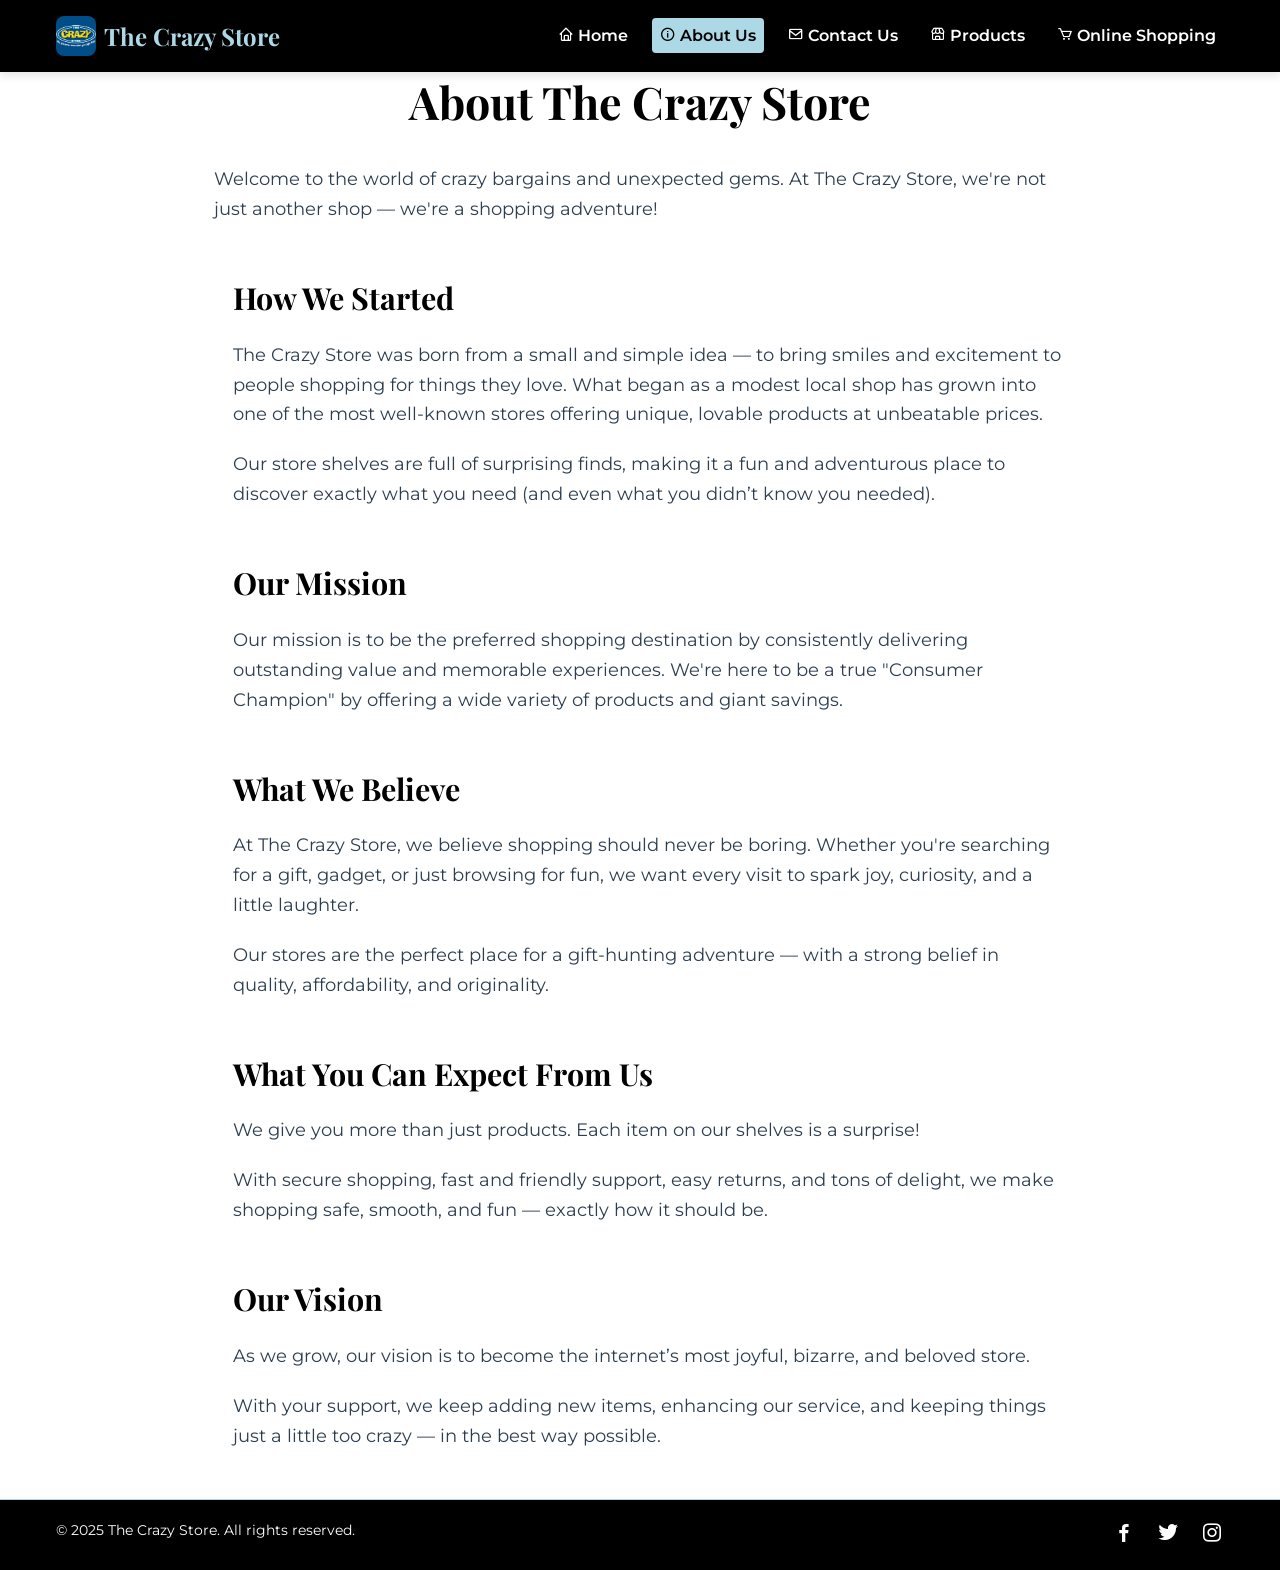
==== Crazy Store/about us.html @ b0e495d2 "i have made some changes to my previous website which had poor styling and had a poor appearance" ====
<!DOCTYPE html>
<html lang="en">
<head>
  <meta charset="UTF-8" />
  <meta name="viewport" content="width=device-width, initial-scale=1" />
  <title>The Crazy Store - Home</title>

  <!-- Boxicons -->
  <link href="https://unpkg.com/boxicons@2.1.4/css/boxicons.min.css" rel="stylesheet" />

  <!-- Google Fonts -->
  <link href="https://fonts.googleapis.com/css2?family=Montserrat:wght@400;600&family=Playfair+Display:wght@700&display=swap" rel="stylesheet" />

  <!-- External CSS -->
  <link rel="stylesheet" href="style.css" />
</head>
<body>

  <header class="header">
    <div class="container nav-container">
      <div class="logo">
        <img src="images/logo.png" alt="The Crazy Store Logo" class="logo-img" />
        <h1>The Crazy Store</h1>
      </div>

      <nav class="nav" id="nav-menu" aria-label="Primary Navigation">
        <ul class="nav-list" id="nav-list">
          <li><a href="index.html" class="nav-link "><i class='bx bx-home'></i> Home</a></li>
          <li><a href="about us.html" class="nav-link active"><i class='bx bx-info-circle'></i> About Us</a></li>
          <li><a href="contact us.html" class="nav-link"><i class='bx bx-envelope'></i> Contact Us</a></li>
          <li><a href="products .html" class="nav-link"><i class='bx bx-store'></i> Products</a></li>
          <li><a href="online.html" class="nav-link"><i class='bx bx-cart'></i> Online Shopping</a></li>
        </ul>
      </nav>

      <button class="hamburger" id="hamburger" aria-label="Toggle menu">
        <i class='bx bx-menu'></i>
      </button>
    </div>
  </header>
  <main class="about-container" role="main">
    <h1 class="main">About The Crazy Store</h1>

    <p>Welcome to the world of crazy bargains and unexpected gems. At The Crazy Store, we're not just another shop — we're a shopping adventure!</p>

    <section>
      <h2>How We Started</h2>
      <p>The Crazy Store was born from a small and simple idea — to bring smiles and excitement to people shopping for things they love. What began as a modest local shop has grown into one of the most well-known stores offering unique, lovable products at unbeatable prices.</p>
      <p>Our store shelves are full of surprising finds, making it a fun and adventurous place to discover exactly what you need (and even what you didn’t know you needed).</p>
    </section>

    <section>
      <h2>Our Mission</h2>
      <p>Our mission is to be the preferred shopping destination by consistently delivering outstanding value and memorable experiences. We're here to be a true "Consumer Champion" by offering a wide variety of products and giant savings.</p>
    </section>

    <section>
      <h2>What We Believe</h2>
      <p>At The Crazy Store, we believe shopping should never be boring. Whether you're searching for a gift, gadget, or just browsing for fun, we want every visit to spark joy, curiosity, and a little laughter.</p>
      <p>Our stores are the perfect place for a gift-hunting adventure — with a strong belief in quality, affordability, and originality.</p>
    </section>

    <section>
      <h2>What You Can Expect From Us</h2>
      <p>We give you more than just products. Each item on our shelves is a surprise!</p>
      <p>With secure shopping, fast and friendly support, easy returns, and tons of delight, we make shopping safe, smooth, and fun — exactly how it should be.</p>
    </section>

    <section>
      <h2>Our Vision</h2>
      <p>As we grow, our vision is to become the internet’s most joyful, bizarre, and beloved store.</p>
      <p>With your support, we keep adding new items, enhancing our service, and keeping things just a little too crazy — in the best way possible.</p>
    </section>
  </main>

  <footer>
    <div class="container footer-container">
      <p>&copy; 2025 The Crazy Store. All rights reserved.</p>
      <div class="social-links">
        <a href="#" aria-label="Facebook"><i class='bx bxl-facebook'></i></a>
        <a href="#" aria-label="Twitter"><i class='bx bxl-twitter'></i></a>
        <a href="#" aria-label="Instagram"><i class='bx bxl-instagram'></i></a>
      </div>
    </div>
  </footer>

  <script src="script.js"></script>
</body>
</html>
---- Crazy Store/style.css ----
/* CSS Variables */
:root {
  --color-black: #000000;
  --color-white: #ffffff;
  --color-babyblue: #add8e6; /* baby blue */
  --shadow-color: rgba(0, 0, 0, 0.1);
  --font-main: 'Montserrat', sans-serif;
  --font-heading: 'Playfair Display', serif;
}

/* Reset */
* {
  margin: 0;
  padding: 0;
  box-sizing: border-box;
}

body {
  font-family: var(--font-main);
  color: var(--color-black);
  background-color: var(--color-white);
  line-height: 1.6;
  min-height: 100vh;
}

img {
  max-width: 100%;
  display: block;
  border-radius: 0.5rem;
}

/* HEADER */
header.header {
  background-color: var(--color-black);
  color: var(--color-white);
  padding: 1rem 0;
  position: fixed;
  width: 100%;
  top: 0;
  z-index: 1000;
  box-shadow: 0 4px 8px var(--shadow-color);
}

.nav-container {
  display: flex;
  justify-content: space-between;
  align-items: center;
  max-width: 1200px;
  margin: 0 auto;
  padding: 0 1rem;
  flex-wrap: wrap;
}

.logo {
  display: flex;
  align-items: center;
  gap: 0.5rem;
}

.logo h1 {
  font-family: var(--font-heading);
  font-size: 1.5rem;
  color: var(--color-babyblue);
}

.logo-img {
  width: 40px;
  height: 40px;
  object-fit: contain;
}

.nav {
  flex-grow: 1;
  text-align: right;
}

.nav-list {
  list-style: none;
  display: flex;
  justify-content: flex-end;
  gap: 1rem;
  flex-wrap: wrap;
}

.nav-link {
  text-decoration: none;
  color: var(--color-white);
  padding: 0.5rem;
  border-radius: 0.25rem;
  font-weight: 600;
  transition: background 0.3s;
}

.nav-link:hover,
.nav-link.active {
  background-color: var(--color-babyblue);
  color: var(--color-black);
}

.hamburger {
  display: none;
  background: none;
  border: none;
  color: var(--color-white);
  font-size: 1.8rem;
  cursor: pointer;
}

/* Show hamburger on small screens */
@media (max-width: 768px) {
  .nav-list {
    display: none;
    flex-direction: column;
    background-color: var(--color-black);
    position: absolute;
    top: 60px;
    right: 1rem;
    padding: 1rem;
    border-radius: 8px;
    width: 200px;
  }
  .nav-list.show {
    display: flex;
  }
  .hamburger {
    display: block;
  }
}

/* MAIN CONTAINER */
main {
  margin-top: 80px; /* leave space for fixed header */
  max-width: 1400px;
  margin-left: auto;
  margin-right: auto;
  padding: 2rem 1rem;
}

/* HERO SECTION */
.hero {
  position: relative;
  background: url('images/hero-bg.jpg') center/cover no-repeat;
  height: 420px;
  display: flex;
  align-items: center;
  justify-content: center;
  color: var(--color-white);
  text-align: center;
  padding: 0 1rem;
  border-radius: 8px;
  overflow: hidden;
  margin-bottom: 3rem;
}

.hero-overlay {
  position: absolute;
  inset: 0;
  background-color: rgba(10, 241, 222, 0.5); /*aqua tint */
  mix-blend-mode: multiply;
  z-index: 1;
  border-radius: 8px;
}

.hero-content {
  position: relative;
  z-index: 2;
  max-width: 700px;
}

.hero h2 {
  font-family: var(--font-heading);
  font-size: 3rem;
  margin-bottom: 1rem;
  font-weight: 700;
}

.hero p {
  font-size: 1.25rem;
  margin-bottom: 1.8rem;
  font-weight: 600;
}

/* Button Styles */
.btn {
  background-color: var(--color-babyblue);
  color: var(--color-black);
  border: none;
  padding: 0.75rem 1.75rem;
  font-weight: 700;
  font-size: 1rem;
  border-radius: 8px;
  cursor: pointer;
  transition: background-color 0.3s ease;
  text-decoration: none;
  display: inline-block;
}

.btn:hover {
  background-color: #9cc9de;
}

/* FEATURES SECTION */
.features {
  display: flex;
  justify-content: space-between;
  gap: 2rem;
  margin: 3rem 0;
  text-align: center;
}

.feature {
  flex: 1;
  background-color: var(--color-black);
  color: var(--color-white);
  padding: 2rem 1rem;
  border-radius: 8px;
  box-shadow: 0 4px 10px var(--shadow-color);
  transition: background-color 0.3s ease;
}

.feature i {
  font-size: 3rem;
  color: var(--color-babyblue);
  margin-bottom: 1rem;
}

.feature h3 {
  margin-bottom: 0.75rem;
  font-family: var(--font-heading);
  font-size: 1.3rem;
}

.feature p {
  font-size: 1rem;
  font-weight: 500;
  line-height: 1.4;
}

.feature:hover {
  background-color: var(--color-babyblue);
  color: var(--color-black);
  cursor: default;
}

/* TESTIMONIALS SECTION */
.testimonials {
  margin: 4rem 0 3rem;
  text-align: center;
}

.testimonials h2 {
  font-family: var(--font-heading);
  font-size: 2.5rem;
  color: var(--color-babyblue);
  margin-bottom: 2rem;
}

.testimonial-cards {
  display: grid;
  grid-template-columns: repeat(auto-fit, minmax(280px, 1fr));
  gap: 2rem;
}

.testimonial-card {
  border: 1px solid var(--color-black);
  padding: 1.5rem;
  border-radius: 8px;
  font-style: italic;
  background-color: var(--color-white);
  box-shadow: 0 2px 6px var(--shadow-color);
  transition: box-shadow 0.3s ease;
}

.testimonial-card:hover {
  box-shadow: 0 4px 12px var(--color-babyblue);
}

.testimonial-card p {
  margin-bottom: 1rem;
  color: #222;
}

.testimonial-card cite {
  display: block;
  font-weight: 700;
  color: var(--color-black);
  font-style: normal;
}



/* NEWSLETTER */
.newsletter {
  background-color: var(--color-black);
  color: var(--color-white);
  text-align: center;
  padding: 3rem 1rem;
  border-radius: 8px;
  margin-bottom: 3rem;
}

.newsletter h2 {
  font-family: var(--font-heading);
  font-size: 2rem;
  margin-bottom: 1rem;
  color: var(--color-babyblue);
}

.newsletter p {
  margin-bottom: 1.5rem;
  font-weight: 500;
}

.newsletter form {
  display: flex;
  justify-content: center;
  gap: 0.75rem;
  flex-wrap: wrap;
}

.newsletter input[type="email"] {
  padding: 0.75rem 1rem;
  border-radius: 6px;
  border: none;
  width: 280px;
  font-size: 1rem;
}

.newsletter button.btn {
  padding: 0.75rem 2rem;
  font-weight: 700;
  border-radius: 6px;
  cursor: pointer;
}

/* Feedback message */
#form-message {
  margin-top: 1rem;
  font-weight: 600;
}

/* FOOTER */
footer {
  background-color: var(--color-black);
  color: var(--color-white);
  text-align: center;
  padding: 1rem 0;
  border-top: 1px solid var(--color-babyblue);
}

.footer-container {
  max-width: 1200px;
  margin: 0 auto;
  padding: 0 1rem;
  display: flex;
  justify-content: space-between;
  align-items: center;
  flex-wrap: wrap;
}

.footer-container p {
  margin-bottom: 0.5rem;
  font-size: 0.9rem;
}

.social-links a {
  color: var(--color-white);
  margin-left: 1rem;
  font-size: 1.5rem;
  transition: color 0.3s;
}

.social-links a:hover {
  color: var(--color-babyblue);
}





.about-container {
  max-width: 900px;
  margin: 4rem auto 3rem;
  padding: 0 1.5rem;
  color: var(--primary-color); /* Black */
  font-family: var(--font-main);
  line-height: 1.7;
}

.about-container .main {
  font-family: var(--font-heading);
  font-weight: 700;
  font-size: 2.8rem;
  margin-bottom: 1.5rem;
  color: var(--primary-color);
  user-select: none;
  text-align: center;
}

.about-container p {
  font-size: 1.1rem;
  margin-bottom: 1.25rem;
  color: #2c3e50; /* A dark slate for easy reading */
}

.about-container section {
  margin-top: 3rem;
  border-left: 4px solid var(--accent-color);
  padding-left: 1.2rem;
}

.about-container section h2 {
  font-family: var(--font-heading);
  font-weight: 700;
  font-size: 1.9rem;
  margin-bottom: 1rem;
  color: var(--primary-color);
}

.about-container section p:last-child {
  margin-bottom: 0;
}





.contact-container {
  max-width: 700px;
  margin: 3rem auto 4rem auto;
  padding: 0 1.5rem;
  color: #34495e;
  font-family: 'Montserrat', sans-serif;
}

.contact-container h1.main {
  font-family: 'Playfair Display', serif;
  font-weight: 700;
  font-size: 2.8rem;
  margin-bottom: 2rem;
  text-align: center;
  user-select: none;
  color: #222;
}

.contact-container section {
  margin-bottom: 2.5rem;
}

.contact-container section h2 {
  font-family: 'Playfair Display', serif;
  font-weight: 700;
  font-size: 1.9rem;
  margin-bottom: 1rem;
  color: #2c3e50;
  border-bottom: 2px solid #3498db;
  padding-bottom: 0.25rem;
  user-select: none;
}

.contact-container p {
  font-size: 1.1rem;
  line-height: 1.6;
  color: #34495e;
}

.contact-container a {
  color: #2980b9;
  text-decoration: none;
  transition: color 0.3s ease;
}

.contact-container a:hover,
.contact-container a:focus {
  color: #1abc9c;
  outline: none;
}

/* Form Styles */
#contact-form {
  display: flex;
  flex-direction: column;
  gap: 1.1rem;
}

#contact-form label {
  font-weight: 600;
  font-size: 1rem;
  color: #34495e;
  user-select: none;
}

#contact-form label span {
  color: #e74c3c;
  margin-left: 0.15rem;
}

#contact-form input[type="text"],
#contact-form input[type="email"],
#contact-form textarea {
  font-family: 'Montserrat', sans-serif;
  font-size: 1rem;
  padding: 0.65rem 0.85rem;
  border: 2px solid #bdc3c7;
  border-radius: 6px;
  resize: vertical;
  transition: border-color 0.3s ease;
}

#contact-form input[type="text"]:focus,
#contact-form input[type="email"]:focus,
#contact-form textarea:focus {
  border-color: #3498db;
  outline: none;
  box-shadow: 0 0 8px rgba(52, 152, 219, 0.4);
}

.btn-submit {
  width: max-content;
  align-self: flex-start;
  background-color: #3498db;
  color: white;
  padding: 0.65rem 1.8rem;
  font-size: 1.1rem;
  font-weight: 700;
  border: none;
  border-radius: 6px;
  cursor: pointer;
  box-shadow: 0 5px 10px rgba(52, 152, 219, 0.4);
  transition: background-color 0.3s ease, box-shadow 0.3s ease;
}

.btn-submit:hover,
.btn-submit:focus {
  background-color: #2980b9;
  box-shadow: 0 7px 15px rgba(41, 128, 185, 0.6);
  outline: none;
}

/* Form message */
#form-message {
  font-size: 1rem;
  color: #27ae60;
  min-height: 1.3em;
}

/* Responsive tweaks */
@media (max-width: 600px) {
  .contact-container {
    padding: 0 1rem;
  }

  #contact-form {
    gap: 0.85rem;
  }

  .btn-submit {
    width: 100%;
    text-align: center;
  }
}



/* === ONLINE STORE PAGE === */
.store-intro {
  max-width: 1000px;
  margin: 3rem auto;
  padding: 2rem;
  font-family: 'Montserrat', sans-serif;
  font-size: 1.1rem;
  color: #333;
  background-color: #fff;
  box-shadow: 0 4px 12px rgba(0, 0, 0, 0.08);
  border-radius: 12px;
  line-height: 1.7;
  text-align: center;
}

.store-intro p {
  margin-bottom: 1.5rem;
  font-weight: 500;
}

.shop-link button {
  background-color: #000;
  color: #fff;
  padding: 0.9rem 2rem;
  font-size: 1rem;
  border: none;
  border-radius: 30px;
  cursor: pointer;
  font-weight: bold;
  transition: all 0.3s ease-in-out;
  box-shadow: 0 6px 15px rgba(0, 0, 0, 0.2);
}

.shop-link button:hover {
  background-color: #fff;
  color: #000;
  border: 2px solid #000;
  transform: scale(1.05);
}




/* === PRODUCT PAGE (BABY BLUE THEME) === */
.product-catalogue {
  max-width: 1200px;
  margin: 3rem auto;
  padding: 2rem;
  text-align: center;
  font-family: 'Montserrat', sans-serif;
  background-color: #ffffff;
  color: #000000;
}

.product-catalogue h1.main {
  font-family: 'Playfair Display', serif;
  font-size: 2.8rem;
  margin-bottom: 2rem;
  color: #000000;
  text-transform: uppercase;
  letter-spacing: 0.05em;
}

/* === Categories Section === */
.product-categories {
  margin-top: 2rem;
}

.product-categories h2 {
  font-size: 1.75rem;
  margin-bottom: 1.5rem;
  color: #000000;
}

.category-list {
  list-style: none;
  padding: 0;
  display: flex;
  flex-wrap: wrap;
  justify-content: center;
  gap: 1.5rem;
}

.category-btn {
  background: #ffffff;
  color: #000000;
  border: 2px solid #000000;
  padding: 1rem 2rem;
  font-weight: 600;
  font-size: 1rem;
  text-decoration: none;
  border-radius: 10px;
  transition: all 0.3s ease;
  box-shadow: 0 4px 8px rgba(0, 0, 0, 0.08);
  display: flex;
  align-items: center;
  gap: 0.5rem;
}

.category-btn:hover {
  background: #add8e6;
  color: #000000;
  box-shadow: 0 0 15px rgba(173, 216, 230, 0.6);
  transform: translateY(-3px);
}

/* === Product Grid === */
.product-grid {
  display: grid;
  grid-template-columns: repeat(auto-fit, minmax(260px, 1fr));
  gap: 2rem;
  padding: 2rem 1rem;
  max-width: 1200px;
  margin: 0 auto;
}

.product-card {
  background-color: #ffffff;
  border: 1px solid #add8e6;
  border-radius: 16px;
  box-shadow: 0 6px 15px rgba(173, 216, 230, 0.3);
  padding: 1.5rem;
  text-align: center;
  transition: transform 0.3s ease, box-shadow 0.3s ease;
  display: flex;
  flex-direction: column;
  align-items: center;
  width: 100%;
  min-height: 450px;
}

.product-card:hover {
  transform: translateY(-5px);
  box-shadow: 0 10px 25px rgba(173, 216, 230, 0.4);
}

.product-card img {
  border-radius: 12px;
  object-fit: cover;
  margin-bottom: 1rem;
  width: 100%;
  max-height: 180px;
}

.product-card h2 {
  font-family: 'Playfair Display', serif;
  font-weight: 700;
  font-size: 1.3rem;
  margin-bottom: 0.5rem;
  text-transform: capitalize;
  color: #000000;
  min-height: 40px;
}

.product-card p {
  font-size: 0.95rem;
  color: #444444;
  margin-bottom: 0.8rem;
  min-height: 60px;
}

.price {
  font-weight: 700;
  font-size: 1.2rem;
  color: #000000;
  background: #add8e6;
  padding: 0.4rem 1rem;
  border-radius: 5px;
  margin-bottom: 1rem;
  display: inline-block;
}

/* === Quantity Selector === */
.quantity {
  margin-bottom: 1rem;
  width: 100%;
  display: flex;
  justify-content: center;
  align-items: center;
  gap: 0.5rem;
}

.quantity label {
  font-weight: 600;
  font-size: 0.9rem;
  color: #000000;
}

.quantity input[type="number"] {
  width: 60px;
  padding: 0.25rem 0.5rem;
  border: 1.5px solid #add8e6;
  border-radius: 6px;
  font-size: 1rem;
  text-align: center;
  transition: border-color 0.3s ease;
}

.quantity input[type="number"]:focus {
  outline: none;
  border-color: #000000;
  box-shadow: 0 0 5px #add8e6;
}

/* === Button === */
.product-card button {
  margin-top: auto;
  background-color: #add8e6;
  color: #000000;
  border: none;
  padding: 0.6rem 1.4rem;
  font-weight: 700;
  font-size: 1rem;
  border-radius: 25px;
  cursor: pointer;
  transition: background-color 0.3s ease;
  text-transform: uppercase;
  letter-spacing: 0.05em;
}

.product-card button:hover {
  background-color: #000000;
  color: #ffffff;
}

/* === Mobile Responsive Fixes === */
@media (max-width: 768px) {
  .category-list {
    flex-direction: column;
    align-items: center;
  }

  .category-btn {
    width: 80%;
    justify-content: center;
  }

  .product-grid {
    padding: 1rem 0.5rem;
  }

  .product-card {
    padding: 1rem;
  }
}

#cart-summary {
  border: 2px dashed #ccc;
  padding: 1rem;
  margin: 2rem;
  background-color: #f9f9f9;
}
#cart-summary h2 {
  font-family: 'Playfair Display', serif;
  font-size: 1.8rem;
  margin-bottom: 1rem;
  color: #000000;
}
#cart-items {
  list-style: none;
  padding: 0;
  margin: 0;
}
#cart-items li {
  display: flex;
  justify-content: space-between;
  padding: 0.5rem 0;
  border-bottom: 1px solid #ddd;
}
#cart-items li:last-child {
  border-bottom: none;
}
#cart-total {
  font-weight: bold;
  color: #000000;
  font-size: 1.2rem;
}
#cart-summary p {
  font-size: 1.1rem;
  margin-top: 0.5rem;
}
/* Cart Summary Styles */
#cart-summary {
  position: fixed;
  right: 20px;
  top: 80px;
  width: 300px;
  background-color: var(--color-babyblue);
  color: var(--color-white);
  border-radius: 8px;
  box-shadow: 0 4px 12px rgba(0, 0, 0, 0.1);
  padding: 1.5rem;
}
#cart-summary h2 {
  font-family: 'Playfair Display', serif;
  font-size: 1.8rem;
  margin-bottom: 1rem;
  color: var(--color-white);
}
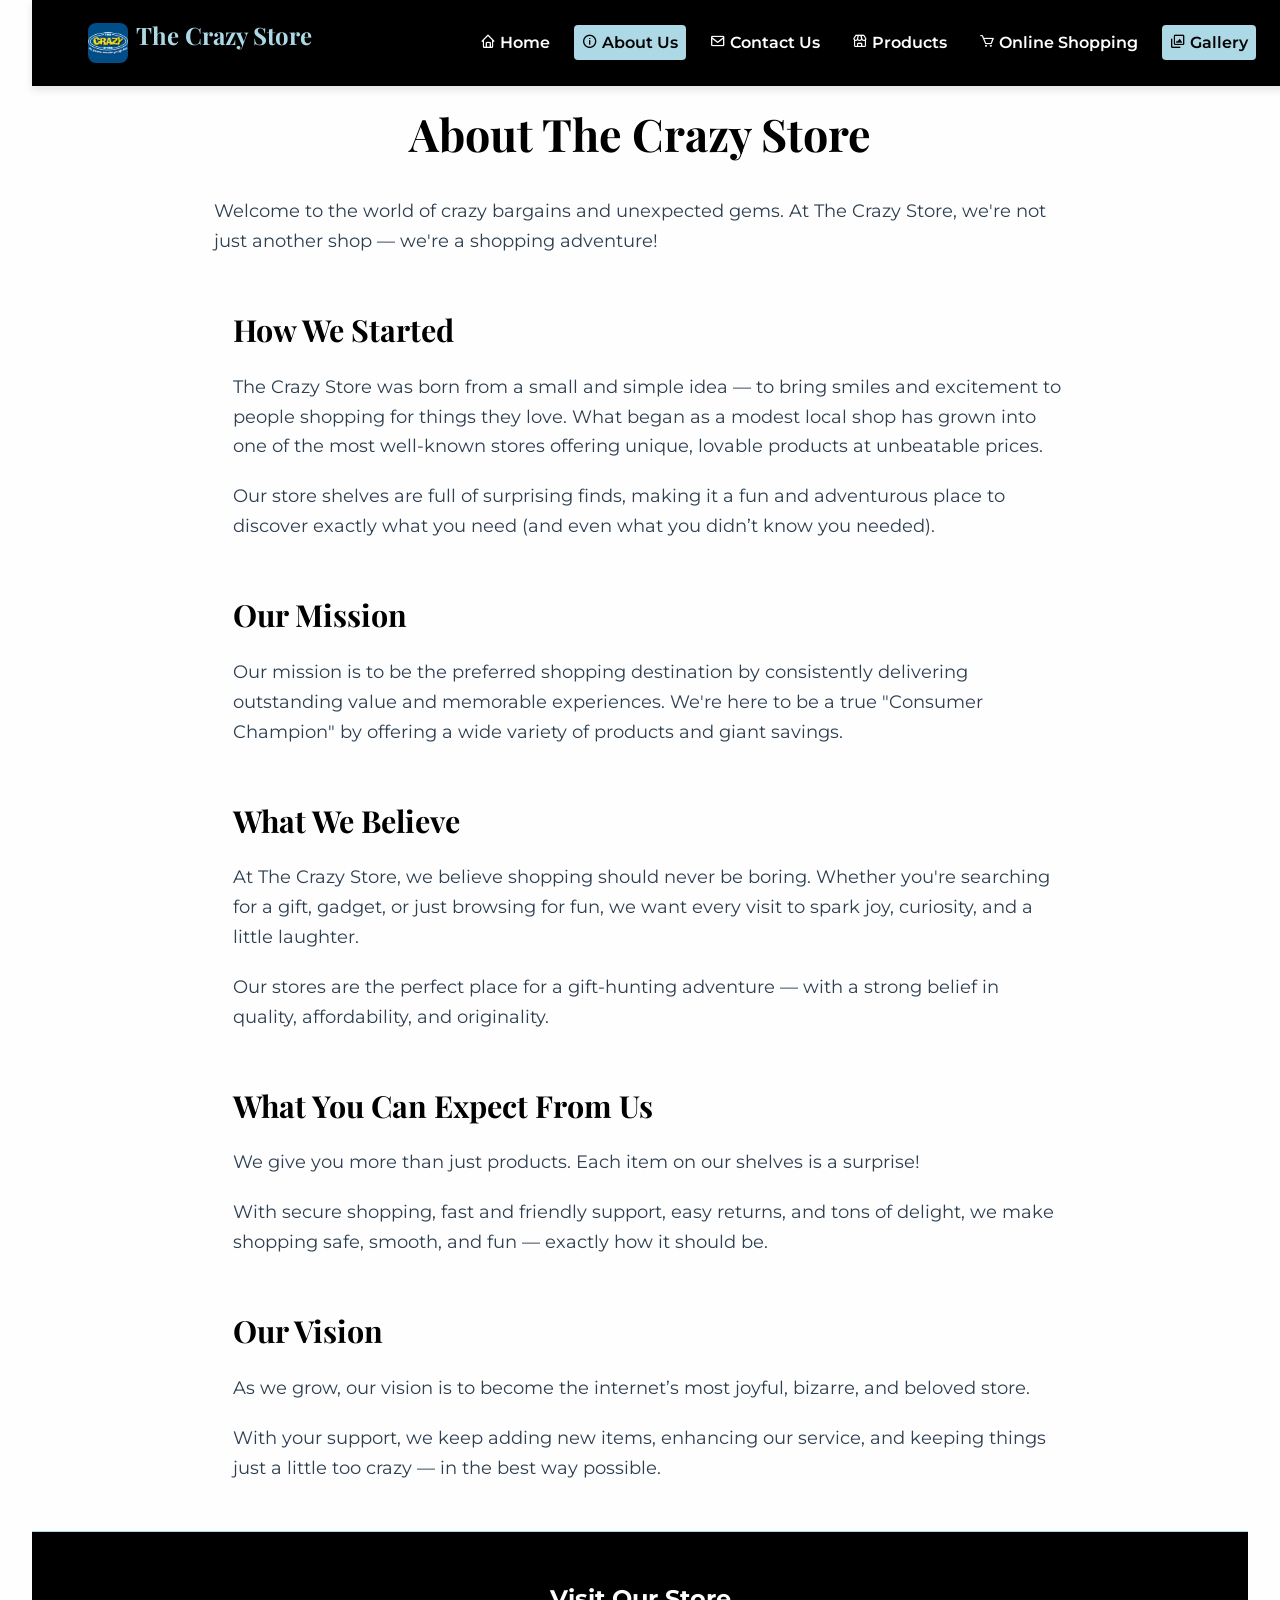
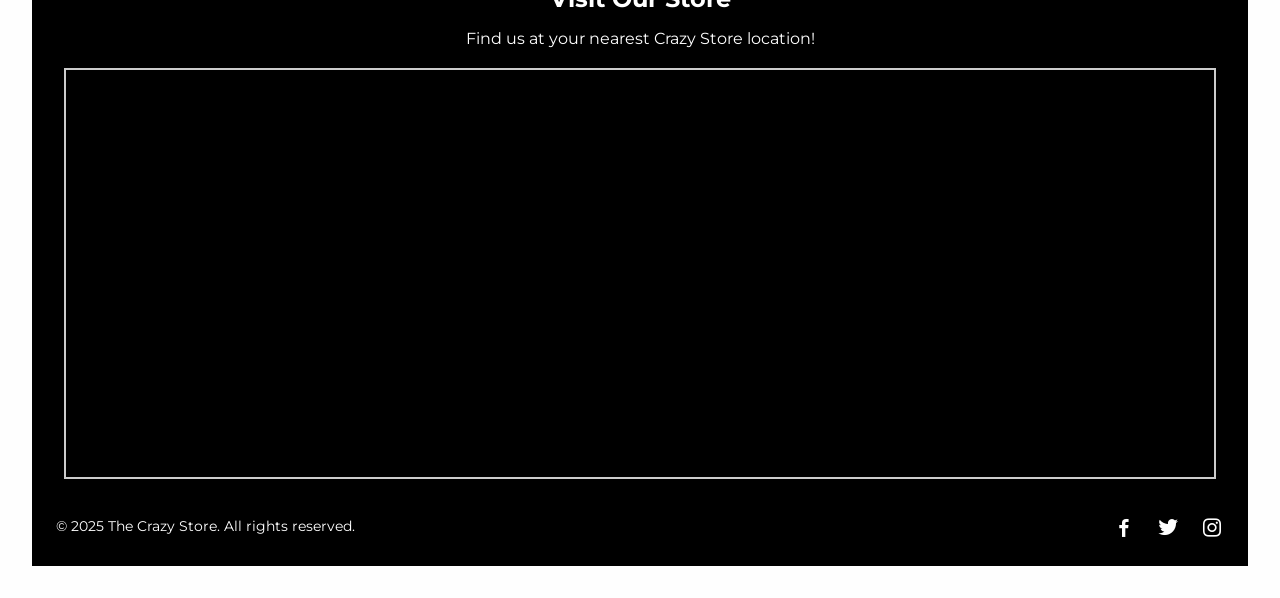
==== commit 20fbea7c: "I HAVE ADDED A GOOGLE MAPS FEATURE THAT ENABLES USERS TO LOOK FOR A NEARBY STORE AND I ALSO ADDED A " ====
--- a/Crazy Store/about us.html
+++ b/Crazy Store/about us.html
@@ -30,6 +30,7 @@
           <li><a href="contact us.html" class="nav-link"><i class='bx bx-envelope'></i> Contact Us</a></li>
           <li><a href="products .html" class="nav-link"><i class='bx bx-store'></i> Products</a></li>
           <li><a href="online.html" class="nav-link"><i class='bx bx-cart'></i> Online Shopping</a></li>
+           <li><a href="gallery.html" class="nav-link active"><i class='bx bx-images'></i> Gallery</a></li>
         </ul>
       </nav>
 
@@ -74,6 +75,25 @@
   </main>
 
   <footer>
+
+        <section id="location" style="padding: 2rem;">
+  <h2 style="margin-bottom: 0.5rem;">Visit Our Store</h2>
+  <p>Find us at your nearest Crazy Store location!</p>
+
+  <div style="margin-top: 1rem; border: 2px solid #ccc;">
+    <iframe
+      src="https://www.google.com/maps/embed?pb=!1m18!1m12!1m3!1d3309.716847733322!2d18.423300115207516!3d-33.918861980642754!2m3!1f0!2f0!3f0!3m2!1i1024!2i768!4f13.1!3m3!1m2!1s0x1dcc5d20d6c83d01%3A0x8b08ac95b0c0416d!2sThe%20Crazy%20Store!5e0!3m2!1sen!2sza!4v1685251199994!5m2!1sen!2sza"
+      width="100%"
+      height="400"
+      style="border:0;"
+      allowfullscreen=""
+      loading="lazy"
+      referrerpolicy="no-referrer-when-downgrade">
+    </iframe>
+  </div>
+</section>
+
+
     <div class="container footer-container">
       <p>&copy; 2025 The Crazy Store. All rights reserved.</p>
       <div class="social-links">
--- a/Crazy Store/style.css
+++ b/Crazy Store/style.css
@@ -155,7 +155,7 @@
 .hero-overlay {
   position: absolute;
   inset: 0;
-  background-color: rgba(10, 241, 222, 0.5); /*aqua tint */
+  background-color: dodgerblue; 
   mix-blend-mode: multiply;
   z-index: 1;
   border-radius: 8px;
@@ -860,4 +860,380 @@
   font-size: 1.8rem;
   margin-bottom: 1rem;
   color: var(--color-white);
-}+}
+
+body {
+  font-family: 'Montserrat', sans-serif;
+  padding: 2rem;
+  background-color: #fefefe;
+}
+
+h1 {
+  margin-bottom: 1rem;
+}
+
+#checkout-cart {
+  margin-bottom: 2rem;
+  border: 1px solid #ddd;
+  padding: 1rem;
+  background-color: #f9f9f9;
+}
+
+#checkout-cart ul {
+  list-style: none;
+  padding-left: 0;
+}
+
+#checkout-cart li {
+  padding: 6px 0;
+}
+
+form {
+  display: flex;
+  flex-direction: column;
+  gap: 1rem;
+}
+
+input, textarea {
+  padding: 0.75rem;
+  border: 1px solid #ccc;
+  border-radius: 6px;
+}
+
+button {
+  padding: 0.75rem;
+  background-color: #008cba;
+  color: white;
+  border: none;
+  border-radius: 6px;
+  cursor: pointer;
+}
+
+button:hover {
+  background-color: #006a92;
+}
+
+#confirmation {
+  margin-top: 2rem;
+  background-color: #dff0d8;
+  color: #3c763d;
+  padding: 1rem;
+  border: 1px solid #c3e6cb;
+  display: none;
+}
+#confirmation p {
+  margin: 0;
+}
+#confirmation a {
+  color: #3c763d;
+  text-decoration: underline;
+}
+/* Responsive Styles */
+@media (max-width: 600px) { 
+  #cart-summary {
+    width: 90%;
+    right: 10px;
+    top: 60px;
+  }
+  
+  body {
+    padding: 1rem;
+  }
+  
+  h1 {
+    font-size: 1.5rem;
+  }
+  
+  #checkout-cart, form {
+    width: 100%;
+  }
+}
+/* Cart Item Styles */
+.cart-item {
+  display: flex;
+  justify-content: space-between;
+  align-items: center;
+  padding: 0.5rem 0;
+  border-bottom: 1px solid #ddd;
+}
+.cart-item img {
+  width: 50px;
+  height: 50px;
+  object-fit: cover;
+  border-radius: 6px;
+}
+.cart-item-details {
+  flex-grow: 1;
+  margin-left: 1rem;
+}
+.cart-item-details h3 {
+  margin: 0;
+  font-size: 1.1rem;
+  color: #333;
+}
+.cart-item-details p {
+  margin: 0.25rem 0;
+  color: #666;
+}
+.cart-item-quantity {
+  display: flex;
+  align-items: center;
+  gap: 0.5rem;
+}
+.cart-item-quantity input {
+  width: 50px;
+  padding: 0.25rem;
+  border: 1px solid #ccc;
+  border-radius: 4px;
+  text-align: center;
+}
+.cart-item-quantity button {
+  background-color: #008cba;
+  color: white;
+  border: none;
+  padding: 0.25rem 0.5rem;
+  border-radius: 4px;
+  cursor: pointer;
+}
+.cart-item-quantity button:hover {
+  background-color: #006a92;
+}
+
+.search-container {
+  display: flex;
+  justify-content: center;
+  margin: 2rem;
+}
+
+#search-bar {
+  width: 60%;
+  padding: 0.75rem;
+  font-size: 1rem;
+  border: 2px solid #ccc;
+  border-radius: 8px;
+  outline: none;
+}
+
+#search-bar:focus {
+  border-color: #008cba;
+}
+/* Search Results */
+.search-results {
+  max-width: 1200px;
+  margin: 0 auto;
+  padding: 1rem;
+}
+.search-results h2 {
+  font-family: 'Playfair Display', serif;
+  font-size: 2rem;
+  margin-bottom: 1.5rem;
+  color: #000000;
+}
+.search-results ul {
+  list-style: none;
+  padding: 0;
+}
+.search-results li {
+  display: flex;
+  align-items: center;
+  padding: 0.5rem 0;
+  border-bottom: 1px solid #ddd;
+}
+.search-results li img {
+  width: 60px;
+  height: 60px;
+  object-fit: cover;
+  border-radius: 6px;
+  margin-right: 1rem;
+}
+.search-results li h3 {
+  font-size: 1.2rem;
+  color: #000000;
+  margin: 0;
+}
+.search-results li p {
+  margin: 0.25rem 0;
+  color: #666;
+}
+.search-results li .price {
+  font-weight: bold;
+  color: #000000;
+  margin-top: 0.5rem;
+}
+.search-results li .add-to-cart {
+  margin-left: auto;
+  background-color: #008cba;
+  color: white;
+  padding: 0.5rem 1rem;
+  border: none;
+  border-radius: 6px;
+  cursor: pointer;
+}
+.search-results li .add-to-cart:hover {
+  background-color: #006a92;
+}
+/* Cart Page Styles */
+.cart-page {
+  max-width: 1200px;
+  margin: 3rem auto;
+  padding: 2rem;
+  font-family: 'Montserrat', sans-serif;
+  background-color: #ffffff;
+  color: #000000;
+}
+.cart-page h1 {
+  font-family: 'Playfair Display', serif;
+  font-size: 2.8rem;
+  margin-bottom: 2rem;
+  color: #000000;
+}
+.cart-page table {
+  width: 100%;
+  border-collapse: collapse;
+  margin-bottom: 2rem;
+}
+.cart-page th, .cart-page td {
+  padding: 1rem;
+  text-align: left;
+  border-bottom: 1px solid #ddd;
+}
+.cart-page th {
+  background-color: #f2f2f2;
+  font-weight: bold;
+}
+.cart-page td img {
+  width: 60px;
+  height: 60px;
+  object-fit: cover;
+  border-radius: 6px;
+}
+.cart-page td .product-name {
+  font-weight: bold;
+  color: #000000;
+}
+.cart-page td .product-price {
+  color: #000000;
+  font-weight: bold;
+}
+.cart-page td .product-quantity {
+  display: flex;
+  align-items: center;
+  gap: 0.5rem;
+}
+.cart-page td .product-quantity input {
+  width: 60px;
+  padding: 0.25rem;
+  border: 1px solid #ccc;
+  border-radius: 4px;
+  text-align: center;
+}
+.cart-page td .product-quantity button {
+  background-color: #008cba;
+  color: white;
+  border: none;
+  padding: 0.25rem 0.5rem;
+  border-radius: 4px;
+  cursor: pointer;
+}
+.cart-page td .product-quantity button:hover {
+  background-color: #006a92;
+}
+.cart-page td .remove-item {
+  background-color: #e74c3c;
+  color: white;
+  border: none;
+  padding: 0.5rem 1rem;
+  border-radius: 6px;
+  cursor: pointer;
+}
+.cart-page td .remove-item:hover {
+  background-color: #c0392b;
+}
+.cart-page .total {
+  font-weight: bold;
+  font-size: 1.2rem;
+  color: #000000;
+  text-align: right;
+}
+.cart-page .checkout-btn {
+  display: inline-block;
+  background-color: #008cba;
+  color: white;
+  padding: 0.75rem 1.5rem;
+  border: none;
+  border-radius: 6px;
+  cursor: pointer;
+  text-decoration: none;
+  font-weight: bold;
+}
+.cart-page .checkout-btn:hover {
+  background-color: #006a92;
+}
+/* Responsive Styles */
+@media (max-width: 768px) {
+  .cart-page table {
+    font-size: 0.9rem;
+  }
+  
+  .cart-page th, .cart-page td {
+    padding: 0.75rem;
+  }
+  
+  .cart-page td img {
+    width: 50px;
+    height: 50px;
+  }
+  
+  .cart-page td .product-quantity input {
+    width: 50px;
+  }
+  
+  .cart-page td .remove-item,
+  .cart-page .checkout-btn {
+    padding: 0.5rem 1rem;
+  }
+}
+/* Responsive Styles */
+@media (max-width: 600px) {
+  .product-catalogue {
+    padding: 1rem;
+  }
+
+  .product-catalogue h1.main {
+    font-size: 2.2rem;
+  }
+
+  .product-grid {
+    grid-template-columns: repeat(auto-fit, minmax(200px, 1fr));
+    padding: 1rem;
+  }
+
+  .product-card {
+    padding: 1rem;
+    min-height: auto;
+  }
+
+  .product-card img {
+    max-height: 150px;
+  }
+}
+.gallery-grid {
+  display: grid;
+  grid-template-columns: repeat(auto-fit, minmax(250px, 1fr));
+  gap: 1rem;
+  padding: 2rem;
+}
+
+.gallery-grid img {
+  width: 100%;
+  height: auto;
+  border-radius: 8px;
+  box-shadow: 0 2px 6px rgba(0, 0, 0, 0.2);
+  transition: transform 0.3s ease;
+}
+
+.gallery-grid img:hover {
+  transform: scale(1.05);
+}
+
+
